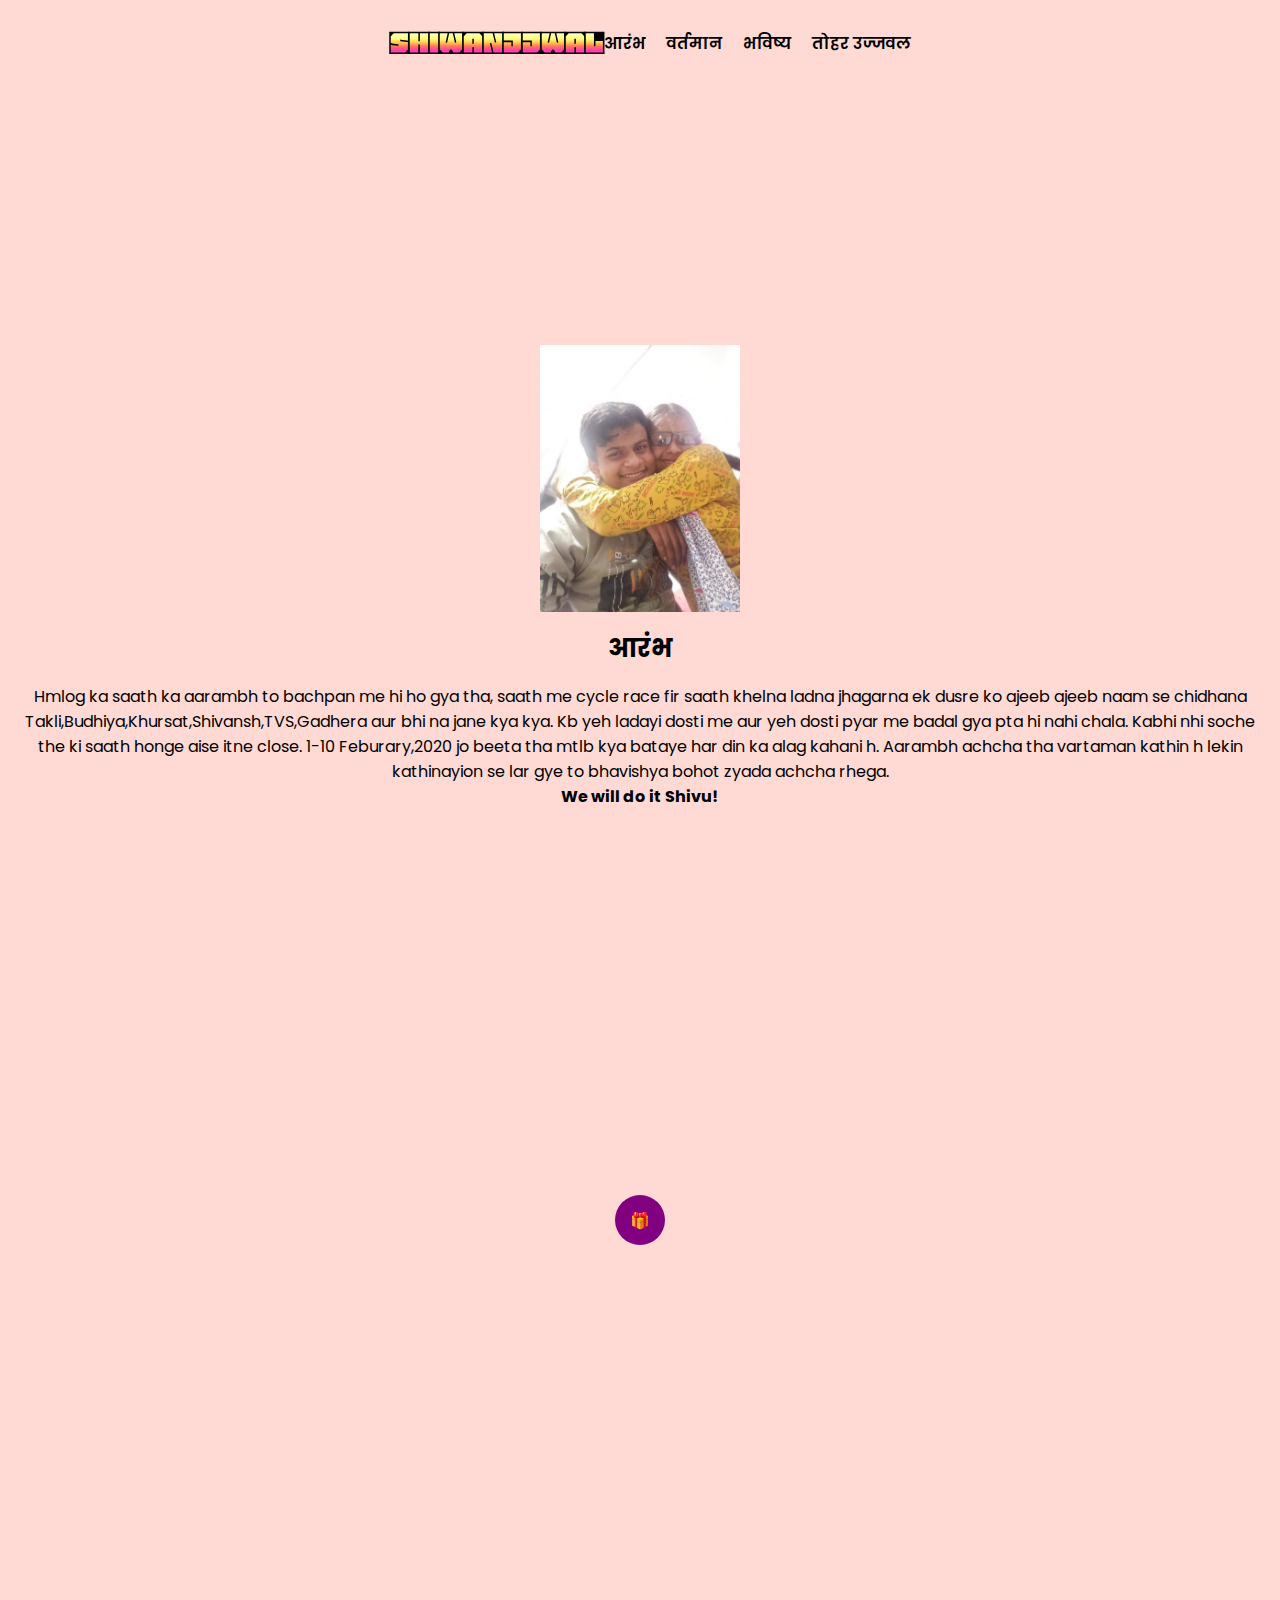
==== aarambh.html @ 4195205c "Add files via upload" ====
<!DOCTYPE html>
<html lang="en">
<head>
    <meta charset="UTF-8">
    <meta name="viewport" content="width=device-width, initial-scale=1.0">
    <title>SHIWANJJWAL</title>
    <link rel="preconnect" href="https://fonts.googleapis.com">
<link rel="preconnect" href="https://fonts.gstatic.com" crossorigin>
<link href="https://fonts.googleapis.com/css2?family=Honk&display=swap" rel="stylesheet">
<link rel="preconnect" href="https://fonts.googleapis.com">
<link rel="preconnect" href="https://fonts.gstatic.com" crossorigin>
<link href="https://fonts.googleapis.com/css2?family=Protest+Riot&display=swap" rel="stylesheet">
    <link rel="stylesheet" href="aarambh.css">
</head>
<body>
    <nav>
        <div class="logo">SHIWANJJWAL</div>
        <div class="menu-toggle">
            <div class="hamburger">&#9776;</div>
        </div>
        <ul class="menu">
            <li><a href="aarambh.html" target="_blank">आरंभ</a></li>
            <li><a href="vartaman.html" target="_blank">वर्तमान</a></li>
            <li><a href="bhavishya.html" target="_blank">भविष्य</a></li>
            <li><a href="ujjwal.html" target="_blank">तोहर उज्जवल</a></li>
        </ul>
    </nav>

    <div class="container">
        <div class="content">
          <img src="aarambh.jpg" alt="Your Photo">
          <h2>आरंभ</h2>
          <p>Hmlog ka saath ka aarambh to bachpan me hi ho gya tha, saath me cycle race fir saath khelna ladna jhagarna ek dusre ko ajeeb ajeeb naam se chidhana Takli,Budhiya,Khursat,Shivansh,TVS,Gadhera aur bhi na jane kya kya. Kb yeh ladayi dosti me aur yeh dosti pyar me badal gya pta hi nahi chala. Kabhi nhi soche the ki saath honge aise itne close. 1-10 Feburary,2020 jo beeta tha mtlb kya bataye har din ka alag kahani h. Aarambh achcha tha vartaman kathin h lekin kathinayion se lar gye to bhavishya bohot zyada achcha rhega. <br> <b>We will do it Shivu!</b></p>
        </div>
        
      </div>

<!-- AUDIO -->
<div class="circle-container">
    <span id="circle">🎁</span>
  </div>
  <audio id="audio" src="aarambh.mp3"></audio>
  
  

    <script src="aarambh.js"></script>
</body>
</html>
---- aarambh.css ----
@import url('https://fonts.googleapis.com/css2?family=Poppins:wght@400;600;700&display=swap');



body {
    margin: 0;
    padding: 0;
    font-family: 'Poppins', sans-serif;
    background-color: #FFD9D4;
}

nav {
    background-color: #FFD9D4;
    padding: 20px;
    display: flex;
    justify-content: center;
    align-items: center;
    position: fixed;
    width: 100%;
    z-index: 1000;
}

.logo {
    font-family: 'Honk', system-ui;
    font-weight: bold;
    font-size: 38px;
}

.menu {
    list-style-type: none;
    padding: 0;
    margin: 0;
    display: flex;
}

.menu li {
    font-weight: 600;
    margin-right: 20px;
}

.menu li a {
    text-decoration: none;
    color: black;
}

.menu-toggle {
    display: none; /* Hide hamburger menu by default */
}

.hamburger {
    padding-left: 35px;
    text-align: left;
    font-size: 18px;
}

/* Media Query for Responsive Design */
@media screen and (max-width: 768px) {
    .menu {
        display: none; /* Hide regular menu on mobile view */
    }

    .menu-toggle {
        display: block; /* Show hamburger menu on mobile view */
        cursor: pointer;
    }

    .menu-toggle.show-menu .hamburger {
        background-color: transparent; /* Hide hamburger lines when menu is open */
    }

    .menu-toggle.show-menu .hamburger:before,
    .menu-toggle.show-menu .hamburger:after {
        content: '';
        
        position: absolute;
    }

    .menu-toggle.show-menu .hamburger:before {
        transform: rotate(45deg);
    }

    .menu-toggle.show-menu .hamburger:after {
        transform: rotate(-45deg);
    }

    .menu-toggle.show-menu + .menu {
        display: flex;
        flex-direction: column;
        align-items: center;
        position: absolute;
        top: 70px; /* Adjust as needed */
        left: 0;
        width: 100%;
        background-color: #ffd9d464;
    }

    .menu-toggle.show-menu + .menu li {
        margin: 7px 0;
    }
}



/* image */

.container {
    display: flex;
    justify-content: center;
    align-items: center;
    height: 130vh;
  }
  
  .content {
    text-align: center;
  }
  
  img {
    width: 200px; /* Adjust as needed */
    height: auto; /* Maintain aspect ratio */
    margin-bottom: -10px; /* Add some space between the photo and text */
  }
  
  h2 {
    font-family: 'Poppins', sans-serif;
    font-size: 25px;
    font-weight: 700;
    margin-bottom: 5px; /* Add some space between the heading and paragraph */
  }
  
  p {
    font-size: 16px;
    margin-left:20px;
    margin-right:20px;
  }


/* audio */

body, html {
    margin: 0;
    padding: 0;
    height: 100%;
  }
  
  .circle-container {
    display: flex;
    justify-content: center;
    align-items: center;
    height: 100vh;
    margin-top: -400px;
  }
  
  #circle {
    width: 50px;
    height: 50px;
    border-radius: 50%;
    background-color: purple;
    display: flex;
    justify-content: center;
    align-items: center;
    cursor: pointer;
  }
  
  .emoji {
    font-size: 70px;
  }
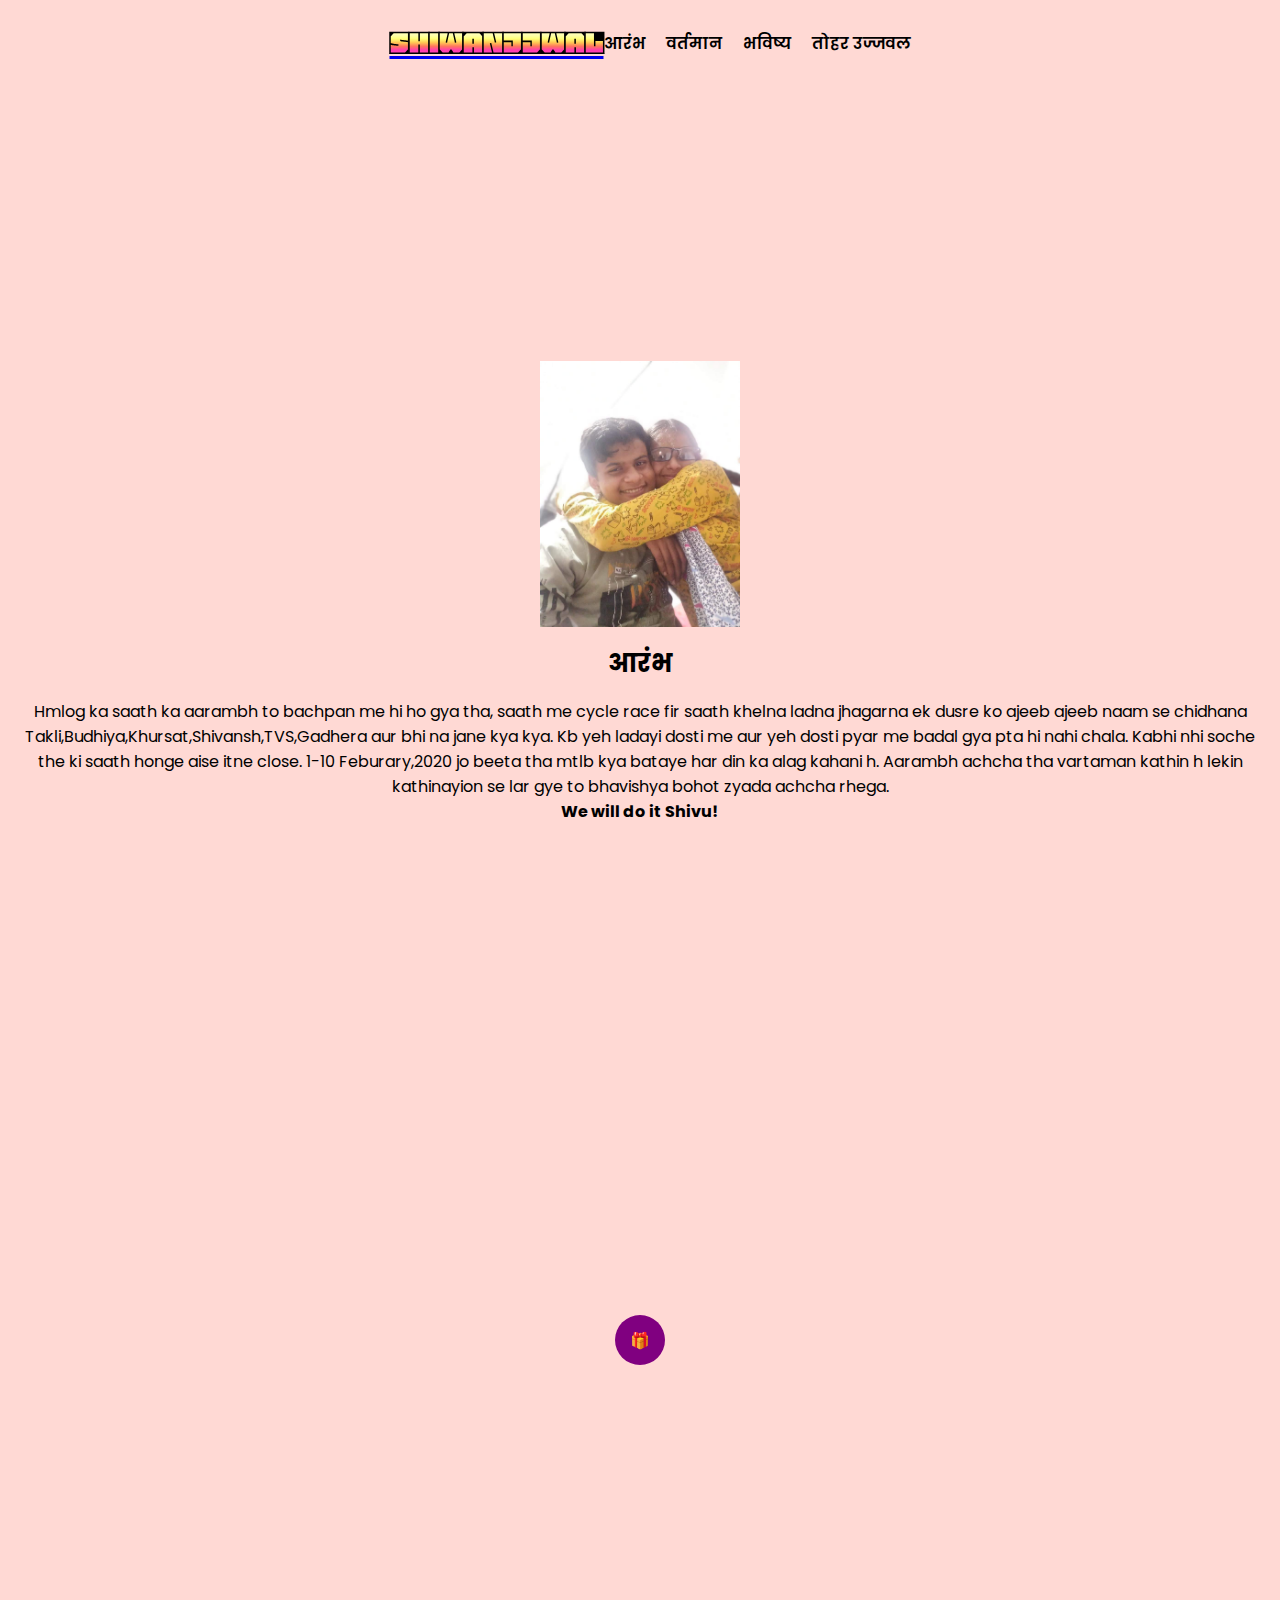
==== commit 9e7212e9: "Update aarambh.html" ====
--- a/aarambh.html
+++ b/aarambh.html
@@ -14,7 +14,7 @@
 </head>
 <body>
     <nav>
-        <div class="logo">SHIWANJJWAL</div>
+        <div class="logo"><a href="final.html">SHIWANJJWAL</a></div>
         <div class="menu-toggle">
             <div class="hamburger">&#9776;</div>
         </div>
--- a/aarambh.css
+++ b/aarambh.css
@@ -132,6 +132,7 @@
     font-size: 16px;
     margin-left:20px;
     margin-right:20px;
+    margin-bottom:-15px;
   }
 
 
@@ -148,7 +149,7 @@
     justify-content: center;
     align-items: center;
     height: 100vh;
-    margin-top: -400px;
+    margin-top: -280px;
   }
   
   #circle {
@@ -165,4 +166,4 @@
   .emoji {
     font-size: 70px;
   }
-  +  
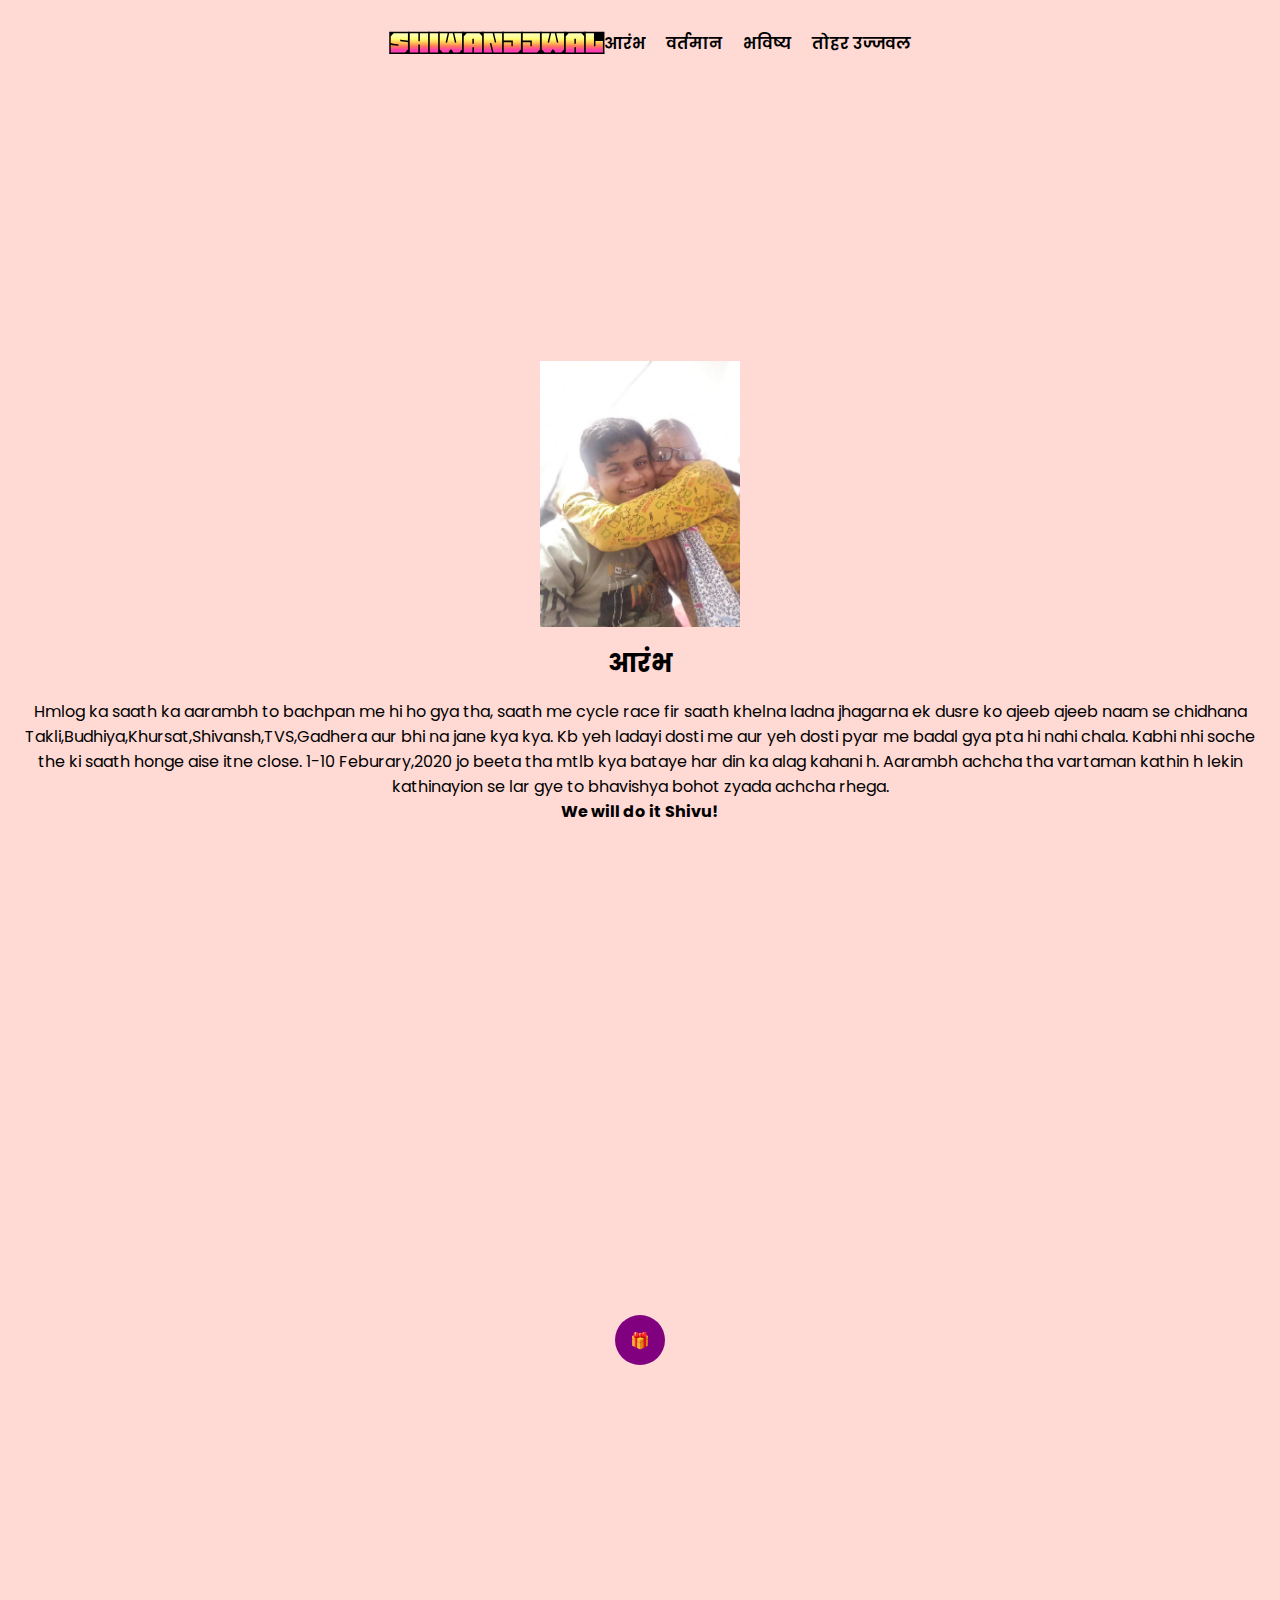
==== commit 00b41916: "Update aarambh.html" ====
--- a/aarambh.html
+++ b/aarambh.html
@@ -19,10 +19,10 @@
             <div class="hamburger">&#9776;</div>
         </div>
         <ul class="menu">
-            <li><a href="aarambh.html" target="_blank">आरंभ</a></li>
-            <li><a href="vartaman.html" target="_blank">वर्तमान</a></li>
-            <li><a href="bhavishya.html" target="_blank">भविष्य</a></li>
-            <li><a href="ujjwal.html" target="_blank">तोहर उज्जवल</a></li>
+            <li><a href="aarambh.html">आरंभ</a></li>
+            <li><a href="vartaman.html">वर्तमान</a></li>
+            <li><a href="bhavishya.html">भविष्य</a></li>
+            <li><a href="ujjwal.html">तोहर उज्जवल</a></li>
         </ul>
     </nav>
 
--- a/aarambh.css
+++ b/aarambh.css
@@ -25,6 +25,10 @@
     font-family: 'Honk', system-ui;
     font-weight: bold;
     font-size: 38px;
+}
+
+.logo a{
+    text-decoration: none;
 }
 
 .menu {
